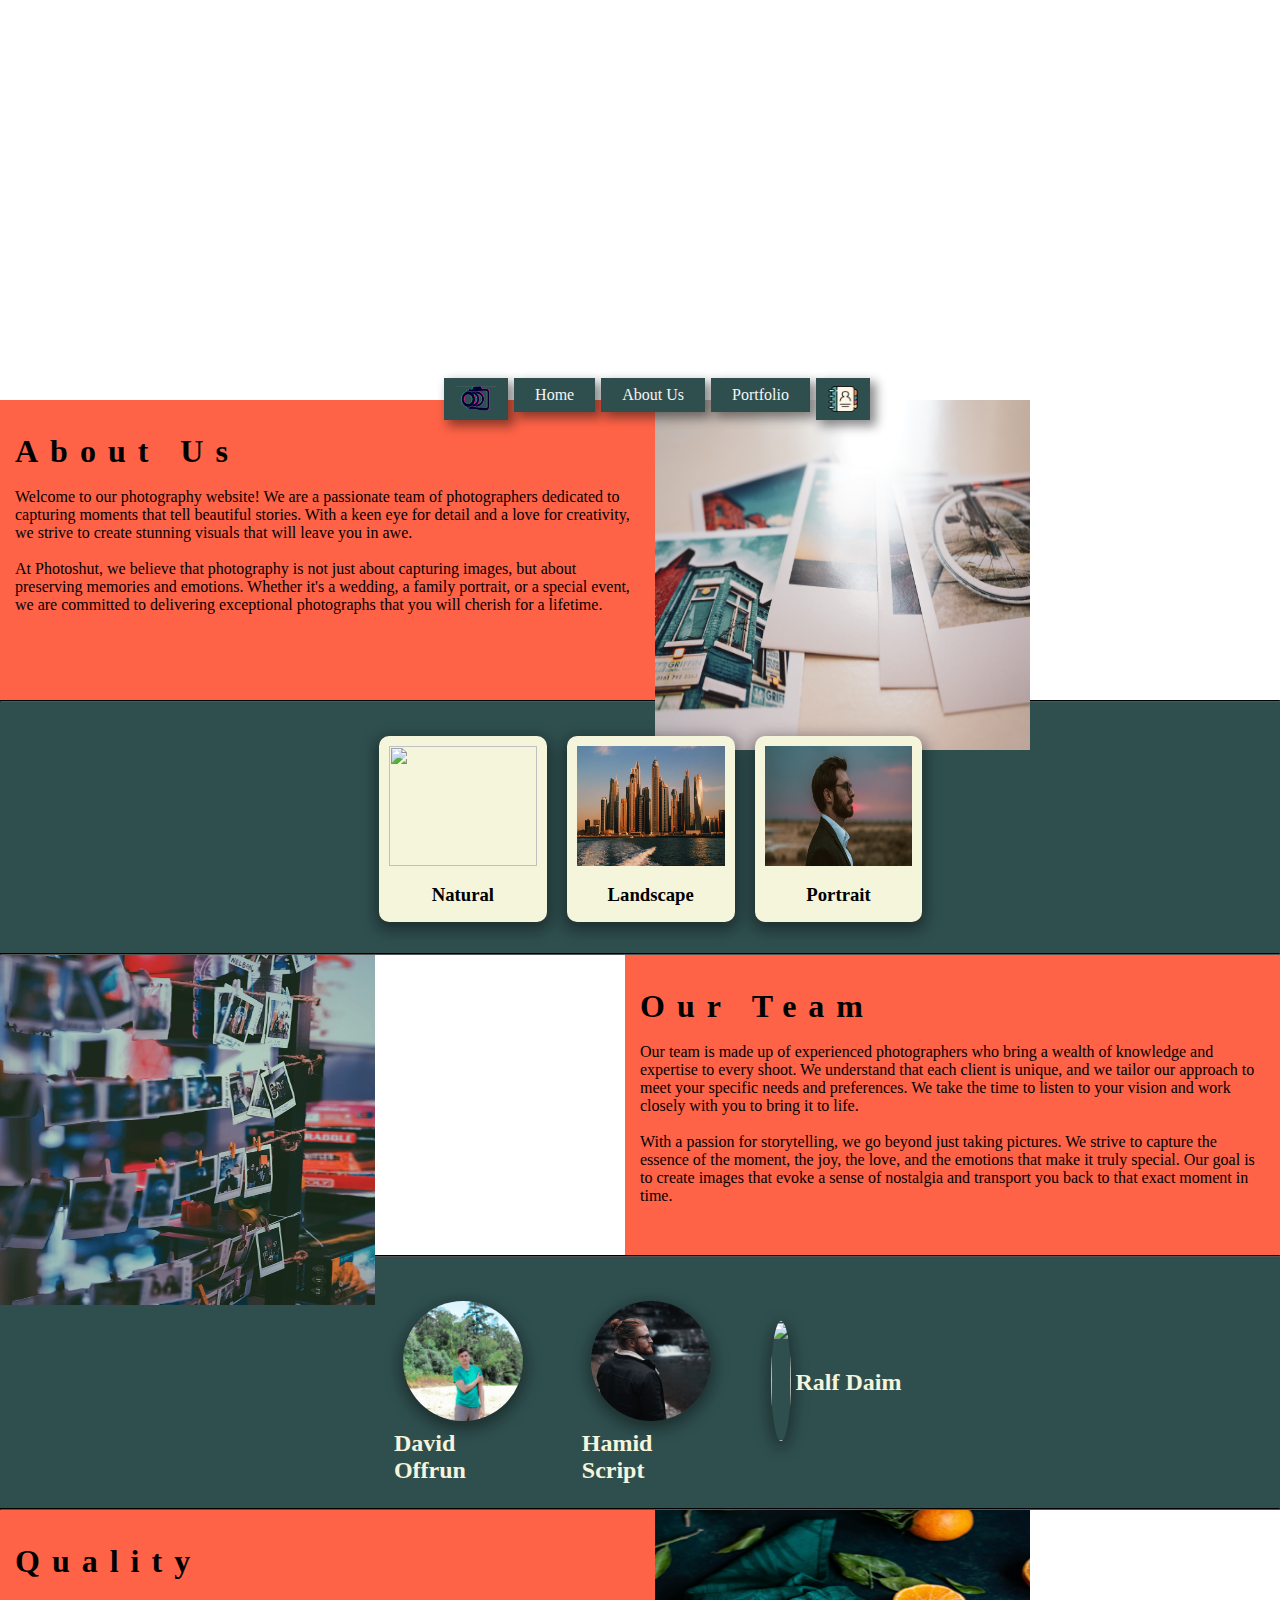
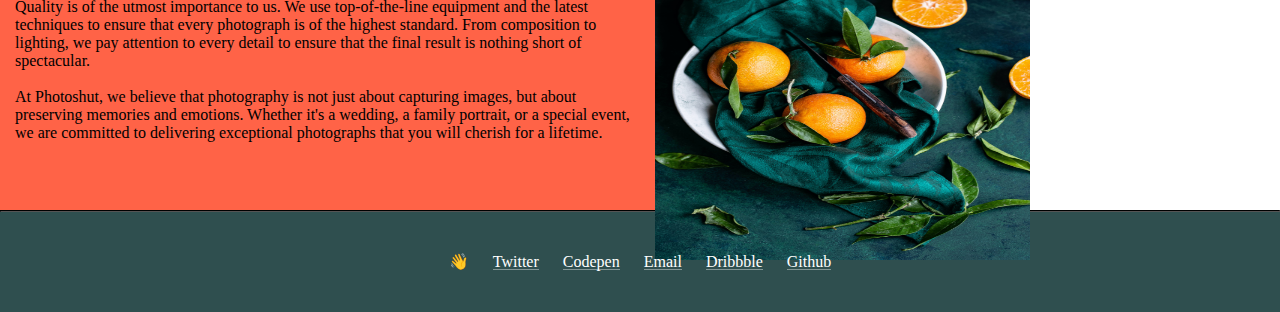
==== index.html @ e36ce067 "Just Wow" ====
<!DOCTYPE html>
<html lang="en">
<head>
    <meta charset="UTF-8">
    <meta name="viewport" content="width=device-width, initial-scale=1.0">
    <title>Photoshut</title>
    <link rel="stylesheet" href="home.css">

</head>
<body>
    <div class="slider">
    </div>


    <div class="nav">
    <nav class="navin" style="bottom:-16px">
        <img src="logo.png" width="40px" height="26px" class="menulogo">
        <a href="index.html" class="menu">Home</a>
        <a href="#about" class="menu">About Us</a>
        <a href="#portfolio" class="menu">Portfolio</a>
        <a href="#contact"><img src="contacts.png" width=30px" height="26px" class="menulogo"></a>
    </nav>
    </div>
    
    <div class="contain">
        <div class="txt">
            <br>
            <h1>About Us</h1>
                
            <br>
            Welcome to our photography website! We are a 
            passionate team of photographers dedicated to 
            capturing moments that tell beautiful stories. 
            With a keen eye for detail and a love for 
            creativity, we strive to create stunning 
            visuals that will leave you in awe.
            <br>
            <br>
            At Photoshut, we believe that 
            photography is not just about capturing images, 
            but about preserving memories and emotions. 
            Whether it's a wedding, a family portrait, 
            or a special event, we are committed to 
            delivering exceptional photographs that you will 
            cherish for a lifetime.
        </div>
    
        <div class="img"> <img src="home4.jpg" width="60%" height="350px" class="img1"> </div>
    </div>
    <hr>
    <div class="section1">
        <div>
            <div class="box content">
                <img src="home8.jpg" width="100%" height="120px">
                <h3>Natural</h3>
            </div>
            <div class="box content">
                <img src="home9.jpg" width="100%" height="120px">
                <h3>Landscape</h3>
            </div>
            <div class="box content">
                <img src="home10.jpg" width="100%" height="120px">
                <h3>Portrait</h3>
            </div>
        </div>
    </div>
    <hr>
    <div class="contain">
        <div class="img"> <img src="home5.jpg" width="60%" height="350px" class="img2"> </div>
            
        <div class="txt">
            <br>
            <h1>Our Team</h1>
                
            <br>
            Our team is made up of experienced photographers 
            who bring a wealth of knowledge and expertise to 
            every shoot. We understand that each client is 
            unique, and we tailor our approach to meet your 
            specific needs and preferences. We take the time to 
            listen to your vision and work closely with you to 
            bring it to life.
            <br>
            <br>
            With a passion for storytelling, we go beyond just 
            taking pictures. We strive to capture the essence of 
            the moment, the joy, the love, and the emotions that 
            make it truly special. Our goal is to create images 
            that evoke a sense of nostalgia and transport you back 
            to that exact moment in time.
        </div>
    </div>
    <hr>
    <div class="section2 contain">
        <div class="box2">
            <div> <img src="home11.jpg" width="100%" height="120px"> </div>
            <h2>David Offrun</h2>
        </div>
        <div class="box2">
            <div> <img src="home12.jpg" width="100%" height="120px"> </div>
            <h2>Hamid Script</h2>
        </div>
        <div class="box2">
            <div> <img src="home13.jpg" width="100%" height="120px"> </div>
            <h2>Ralf Daim</h2>
        </div>
    </div>
    <hr>
    <div class="contain">
        <div class="txt">
            <br>
            <h1>Quality</h1>
                
            <br>
            Quality is of the utmost importance to us. We use 
            top-of-the-line equipment and the latest techniques 
            to ensure that every photograph is of the highest 
            standard. From composition to lighting, we pay 
            attention to every detail to ensure that the final 
            result is nothing short of spectacular.
            <br>
            <br>
            At Photoshut, we believe that 
            photography is not just about capturing images, 
            but about preserving memories and emotions. 
            Whether it's a wedding, a family portrait, 
            or a special event, we are committed to 
            delivering exceptional photographs that you will 
            cherish for a lifetime.
        </div>
    
        <div class="img"> <img src="fruit.jpg" width="60%" height="350px" class="img3"> </div>
    </div>
    <hr>
</body>
<footer>
  <div class="foot">
  <ul>
    <li><a href="https://twitter.com">Twitter</a></li>
    <li><a href="https://codepen.io">Codepen</a></li>
    <li><a href="mailto:subhandk321@gmail.com">Email</a></li>
    <li><a href="https://dribbble.com">Dribbble</a></li>
    <li><a href="https://github.com">Github</a></li>
    <li>
      <p>👋</p>
    </li>
  </ul>
</div>
</footer>
</html>
---- home.css ----
*{
    margin: 0px;
    padding: 0px;
    font-family: Calibri;
}

.slider{
    background-position: center;
    background-repeat: no-repeat;
    background-size: cover;
    height: 400px;
    animation: slider 20s ease-in-out infinite;
}

@keyframes slider{
    0%{
        background-image: url(home.jpg);
    }

    25%{
        background-image: url(home2.jpg);
    }

    50%{
        background-image: url(home3.jpg);
    }

    75%{
        background-image: url(home2.jpg);
    }

    100%{
        background-image: url(home.jpg);
    }
}

.nav{
position: relative;
display: flex;
justify-content: space-evenly;
width: 100%;
}

.navin{
    position: relative;
    margin-top: -24px;
}

.menu{
    margin: -14px;
    padding: 8px 21px;
    background-color: darkslategrey;
    float: left;
    display: block;
    color: whitesmoke;
    margin-left: 20px;
    box-shadow: 5px 5px 10px 1px rgba(8, 8, 8, 0.466);
}

.menu:hover{
    box-shadow: 7px 7px 17px 3px rgba(8, 8, 8, 0.466);
    transform: translateY(-10px);
}
.menulogo{
    margin: -14px;
    padding: 8px 12px;
    background-color: darkslategrey;
    float: left;
    display: block;
    margin-left: 20px;
    box-shadow: 5px 5px 10px 1px rgba(8, 8, 8, 0.466);
}

.menulogo:hover{
    box-shadow: 7px 7px 17px 3px rgba(8, 8, 8, 0.466);
    transform: translateY(-10px);
}


.section1{
    background-color: darkslategrey;
    height: 203px;
    padding: 24px;
}


.content{
    float: left;
}

.box{
    width: 12%;
    padding: 10px;
    position: relative;
    left: 28%;
    border-radius: 10px;
    box-shadow: 0px 5px 15px 3px rgba(8, 8, 8, 0.466);
    display: flex;
    flex-wrap: wrap;
    justify-content: center;
    align-items:center;
    margin: 10px;
    background-color: beige;
}

.box img{
    margin-bottom: 12px;
}
.box h3{
    margin: 6px;
    text-align: center;
}

.box:hover{
    background-color: tomato;
    color: black;
    transform: scale(1.1);
    transition-duration: 1s;
}





.contain{
    display: flex;
    height: 300px;
}

.contain h1{
    font-family: Calibri;
    font-weight: 800;
    letter-spacing: 12px;
}

.txt{
    width: 50%;
    background-color: tomato;
    padding: 15px;
    font-family: Calibri;
}

hr{
    border-color: black;
}

.img{
    width: 50%;
    background-repeat: no-repeat;
    background-size: cover;
    background-position: center;
}

.img1{
    background-image: url(home4.jpg);
}

.img2{
    background-image: url(home5.jpg);
}

.img3{
    background-image: url(fruit.jpg);
}

.section2{
        background-color: darkslategrey;
        height: 203px;
        padding: 24px;
    }
    
    
    .content2{
        float: left;
    }
    
    .box2{
        width: 12%;
        padding: 10px;
        position: relative;
        left: 28%;
        border-radius: 10px;
        display: flex;
        flex-wrap: wrap;
        justify-content: center;
        flex-direction: row;
        align-items:center;
        margin: 10px;
    }

    .box2 img{
        box-shadow: 0px 5px 15px 3px rgba(8, 8, 8, 0.466);
        border-radius: 50%;
    }
    
    .box2 h2{
        color: beige;
        padding: 5px;
        border-radius: 20px;
    }

    ul {
        display: inline-grid;
        grid-auto-flow: row;
        grid-gap: 24px;
        justify-items: center;
        margin: auto;
        list-style: none;
      }
      
      @media (min-width: 500px) {
        ul {
          grid-auto-flow: column;
        }
      }
      
      a {
        color: white;
        text-decoration: none;
        box-shadow: inset 0 -1px 0 hsla(0, 0%, 100%, 0.4);
      }
      
      a:hover {
        box-shadow: inset 0 -1.2em 0 hsla(0, 0%, 100%, 0.4);
      }
      
      li:last-child {
        grid-column: 1 / 2;
        grid-row: 1 / 2;
      }
      
      li:hover ~ li p {
        animation: wave-animation 0.3s infinite;
      }
      
      /* below is just for demo styling */
      
      .foot{
        display: flex;
        height: 100px;
        width: 100%;
        background-color: darkslategrey;
        line-height: 1.3;
        font-family: Menlo, monospace;
      }
      
      @keyframes wave-animation {
        0%,
        100% {
          transform: rotate(0deg);
        }
        25% {
          transform: rotate(20deg);
        }
        75% {
          transform: rotate(-15deg);
        }
      }
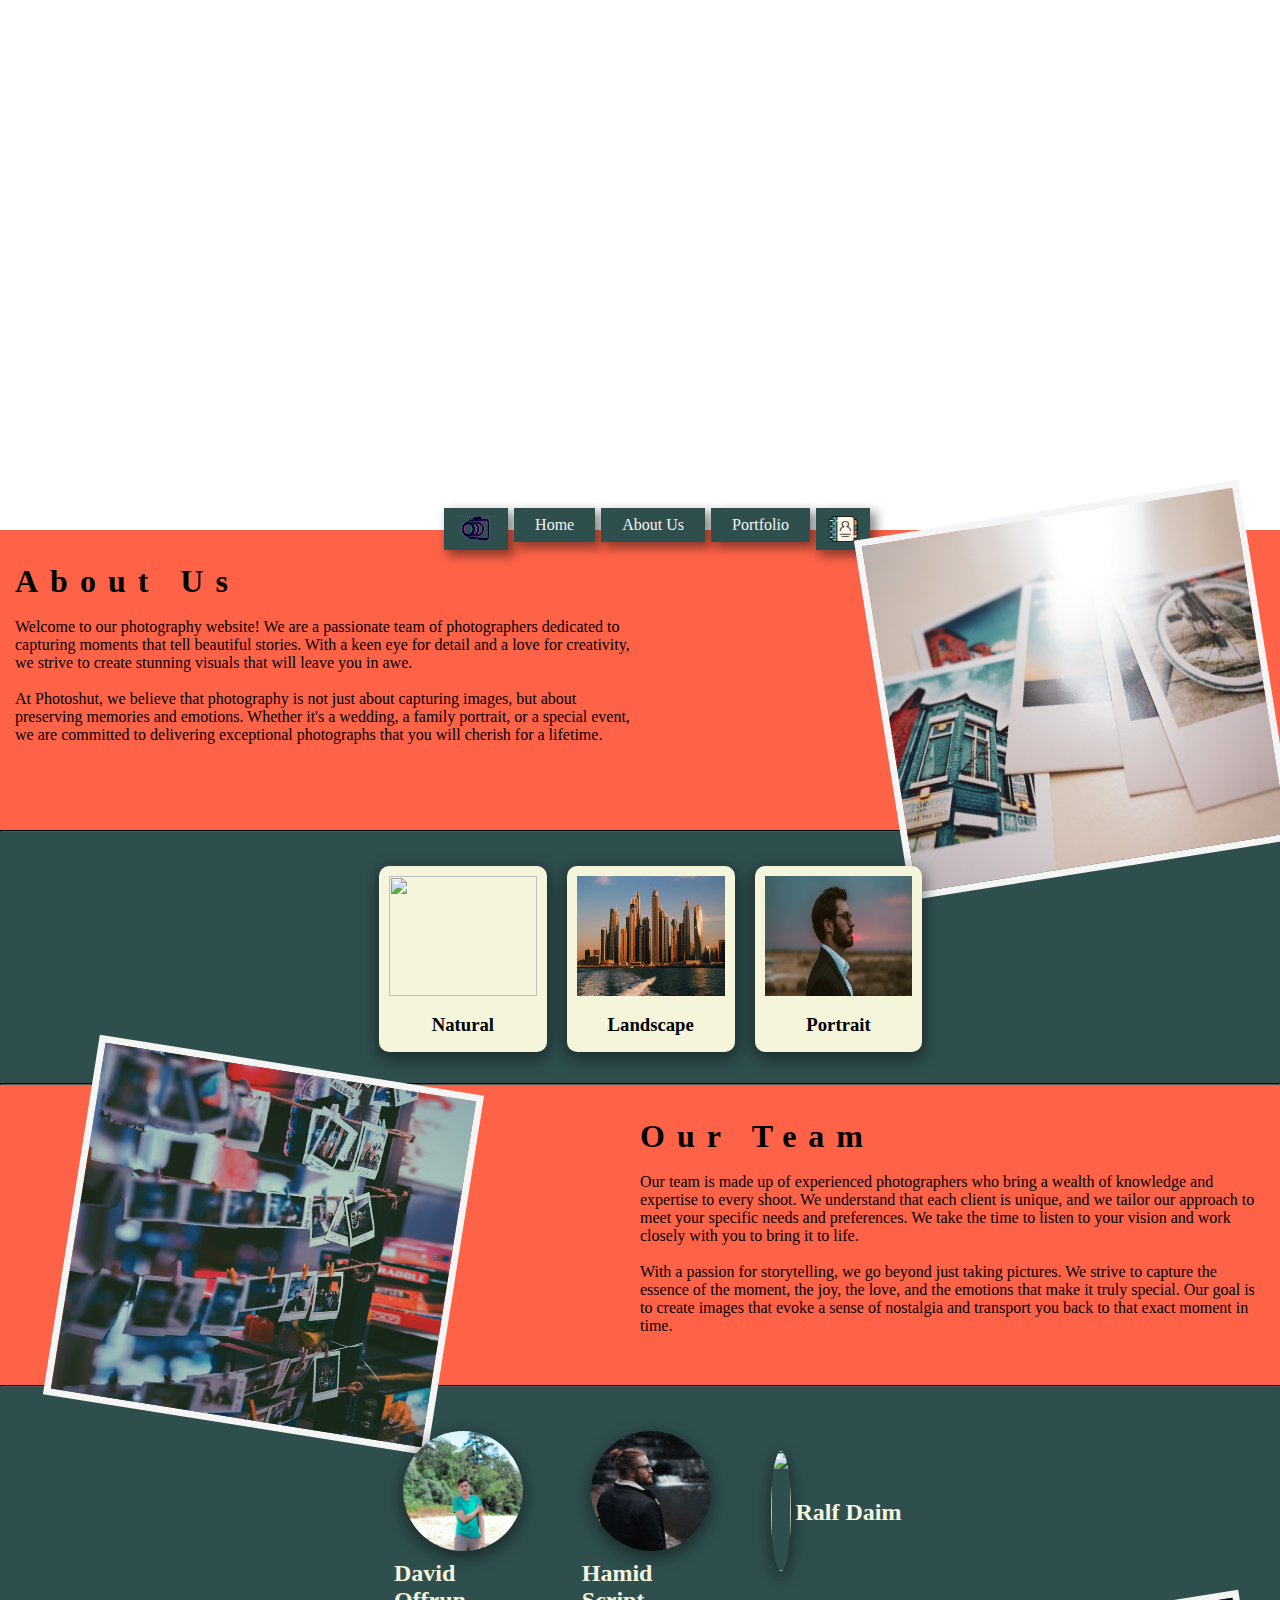
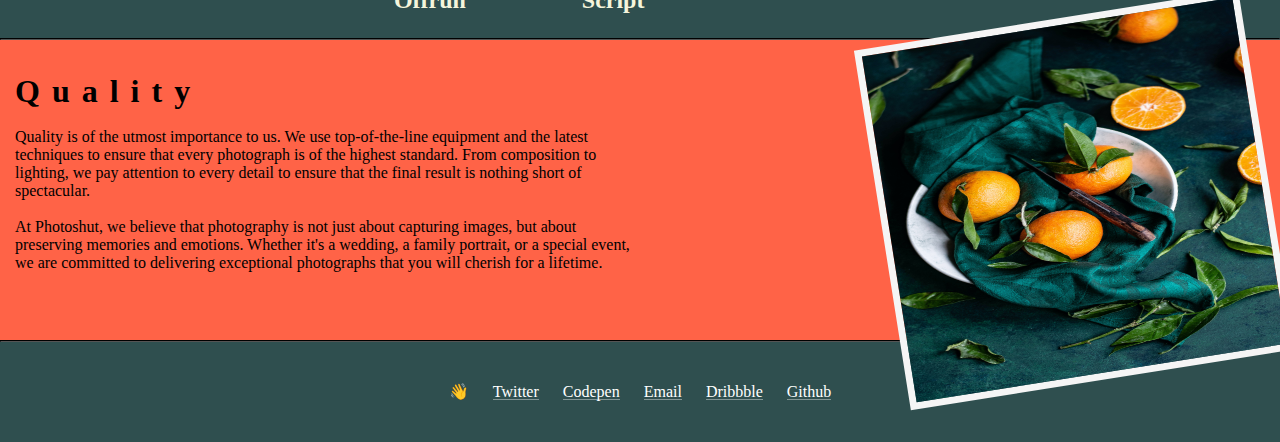
==== commit 6eeea215: "Added index and its css file" ====
--- a/index.html
+++ b/index.html
@@ -15,7 +15,7 @@
     <div class="nav">
     <nav class="navin" style="bottom:-16px">
         <img src="logo.png" width="40px" height="26px" class="menulogo">
-        <a href="index.html" class="menu">Home</a>
+        <a href="Home.html" class="menu">Home</a>
         <a href="#about" class="menu">About Us</a>
         <a href="#portfolio" class="menu">Portfolio</a>
         <a href="#contact"><img src="contacts.png" width=30px" height="26px" class="menulogo"></a>
@@ -147,4 +147,4 @@
   </ul>
 </div>
 </footer>
-</html>
+</html>--- a/home.css
+++ b/home.css
@@ -8,7 +8,7 @@
     background-position: center;
     background-repeat: no-repeat;
     background-size: cover;
-    height: 400px;
+    height: 530px;
     animation: slider 20s ease-in-out infinite;
 }
 
@@ -149,18 +149,28 @@
     background-repeat: no-repeat;
     background-size: cover;
     background-position: center;
+    background-color: tomato;
 }
 
 .img1{
-    background-image: url(home4.jpg);
+    margin-top: -22px;
+  margin-left: 225px;
+  rotate: -9deg;
+  border: 7px solid whitesmoke;
 }
 
 .img2{
-    background-image: url(home5.jpg);
+    margin-top: -22px;
+  margin-left: 69px;
+  rotate: 9deg;
+  border: 7px solid whitesmoke;
 }
 
 .img3{
-    background-image: url(fruit.jpg);
+    margin-top: -22px;
+    margin-left: 225px;
+    rotate: -9deg;
+    border: 7px solid whitesmoke;
 }
 
 .section2{
